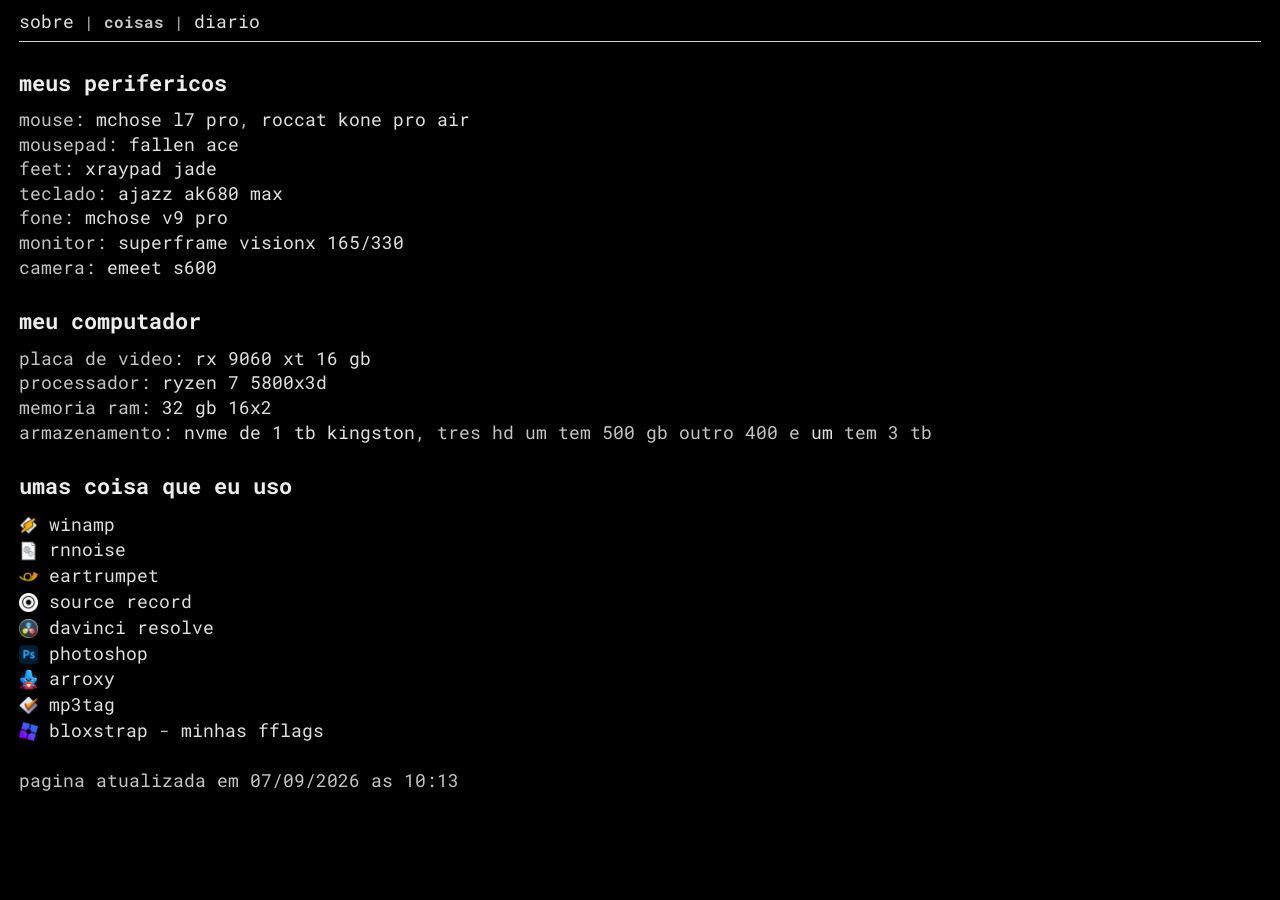
==== coisas.html @ 206d29ff "Add files via upload" ====
<!DOCTYPE html>
<html lang="pt-BR">
<head>
	<link rel="icon" type="image/png" href="assets/img/icone.png">
	<meta charset="UTF-8">
	<meta name="viewport" content="width=device-width, initial-scale=1.0">
	<title>nependa</title>
	<link rel="preconnect" href="https://fonts.googleapis.com">
	<link rel="preconnect" href="https://fonts.gstatic.com" crossorigin>
	<link href="https://fonts.googleapis.com/css2?family=Roboto+Mono&display=swap" rel="stylesheet">

	<link rel="stylesheet" href="css/style.css">

</head>
<body>

  <div class="header">
    <div class="header-nav">
		<a href="index.html">sobre</a> | <span class="active">coisas</span> | <a href="diario.html">diario</a>
    </div>
    <hr>
  </div>

	<h2>meus perifericos</h2>
	<ul>
		<li>mouse: <a href="https://a.aliexpress.com/_m0v0VsT" target="_blank" rel="noopener noreferrer">mchose l7 pro</a>, <a href="https://www.google.com/search?q=roccat+kone+pro+air&ie=UTF-8" target="_blank" rel="noopener noreferrer">roccat kone pro air</a></li>
		<li>mousepad: <a href="https://www.fallenstore.com.br/mousepad-gamer-fallen-ace" target="_blank" rel="noopener noreferrer">fallen ace</a></li>
		<li>feet: <a href="https://a.aliexpress.com/_mtojEkT" target="_blank" rel="noopener noreferrer">xraypad jade</a></li>
		<li>teclado: <a href="https://a.aliexpress.com/_m05Ab7v" target="_blank" rel="noopener noreferrer">ajazz ak680 max</a></li>
		<li>fone: <a href="https://www.mchose.store/products/mchose-v9-series-wireless-gaming-headset?variant=49495156752679" target="_blank" rel="noopener noreferrer">mchose v9 pro</a></li>
		<li>monitor: <a href="https://www.terabyteshop.com.br/produto/38306/monitor-gamer-superframe-visionx-27-pol-dual-mode-4k-ultra-hd-165hz-full-hd-330hz-fast-ips-05ms-hdr-freesync-hdmidp-sfvxfb-27330-dm-pro" target="_blank" rel="noopener noreferrer">superframe visionx 165/330</a></li>
		<li>camera: <a href="https://emeet.com/pt-br/products/webcam-s600" target="_blank" rel="noopener noreferrer">emeet s600</a></li>
	</ul>

	<h2>meu computador</h2>
	<ul>
		<li>placa de video: <a href="https://www.sapphiretech.com/en/consumer/pulse-radeon-rx-9060-xt-16g-gddr6" target="_blank" rel="noopener noreferrer">rx 9060 xt 16 gb</a></li>
		<li>processador: <a href="https://share.google/g8aUFbjJlKLf8BW61" target="_blank" rel="noopener noreferrer">ryzen 7 5800x3d</a></li>
		<li>memoria ram: <a href="https://www.kabum.com.br/produto/483855/memoria-ram-kbm-gaming-16gb-3200-mhz-ddr4-cl22-preto-kgrm32001622pt" target="_blank" rel="noopener noreferrer">32 gb 16x2</a></li>
		<li>armazenamento: <a href="https://www.mercadolivre.com.br/ssd-nvme-m2-kingston-1tb-nvme-pcie-40/up/MLBU3952562651?pdp_filters=item_id%3AMLB6754721858&matt_tool=38524122#origin=share&sid=share&wid=MLB6754721858&action=copy" target="_blank" rel="noopener noreferrer">nvme de 1 tb kingston</a>, tres hd um tem 500 gb outro 400 e <a href="https://www.google.com/search?q=Hitachi+HUS724030ALE641+%28P8JLXEUW%29&ie=UTF-8" target="_blank" rel="noopener noreferrer">um</a> tem 3 tb</li>
	</ul>

  <h2>umas coisa que eu uso</h2>
  <ul>
    <li><img src="assets/img/winamp.png" style="width: auto; height: 1.2rem; position: relative; top: 4px;"> <a href="https://skins.webamp.org/" target="_blank" rel="noopener noreferrer">winamp</a></li>
	<li><img src="assets/img/rnnoise.png" style="width: auto; height: 1.2rem; position: relative; top: 4px;"> <a href="https://github.com/xiph/rnnoise" target="_blank" rel="noopener noreferrer">rnnoise</a></li>
	<li><img src="assets/img/eartrumpet.png" style="width: auto; height: 1.2rem; position: relative; top: 4px;"> <a href="https://eartrumpet.app/" target="_blank" rel="noopener noreferrer">eartrumpet</a></li>
	<li><img src="assets/img/sourcerecord.png" style="width: auto; height: 1.2rem; position: relative; top: 4px;"> <a href="https://obsproject.com/forum/resources/source-record.1285/" target="_blank" rel="noopener noreferrer">source record</a></li>
	<li><img src="assets/img/davinci.png" style="width: auto; height: 1.2rem; position: relative; top: 4px;"> <a href="https://www.blackmagicdesign.com/products/davinciresolve" target="_blank" rel="noopener noreferrer">davinci resolve</a></li>
	<li><img src="assets/img/photoshop.png" style="width: auto; height: 1.2rem; position: relative; top: 4px;"> <a href="https://www.adobe.com/products/photoshop.html" target="_blank" rel="noopener noreferrer">photoshop</a></li>
	<li><img src="assets/img/arroxy.png" style="width: auto; height: 1.2rem; position: relative; top: 4px;"> <a href="https://github.com/nooptr/arroxy" target="_blank" rel="noopener noreferrer">arroxy</a></li>
	<li><img src="assets/img/mp3tag.png" style="width: auto; height: 1.2rem; position: relative; top: 4px;"> <a href="https://mp3tag.en.softonic.com/" target="_blank" rel="noopener noreferrer">mp3tag</a></li>
	<li><img src="assets/img/bloxstrap.png" style="width: auto; height: 1.2rem; position: relative; top: 4px;"> <a href="https://github.com/bloxstraplabs/bloxstrap/" target="_blank" rel="noopener noreferrer">bloxstrap</a> - <a href="https://pastebin.com/R7Rfkdvi" target="_blank" rel="noopener noreferrer">minhas fflags</a></li>
  
  <!--
	<li><img src="assets/img/ffmpeg.png" style="width: auto; height: 1.2rem; position: relative; top: 4px;"> <a href="https://en.wikipedia.org/wiki/FFmpeg" target="_blank" rel="noopener noreferrer">ffmpeg</a></li>
	<li><img src="assets/img/equalizerapo.png" style="width: auto; height: 1.2rem; position: relative; top: 4px;"> <a href="https://sourceforge.net/projects/equalizerapo/" target="_blank" rel="noopener noreferrer">equalizer apo</a></li>
	<li><img src="assets/img/obsstudio.png" style="width: auto; height: 1.2rem; position: relative; top: 4px;"> <a href="https://obsproject.com/" target="_blank" rel="noopener noreferrer">obs studio</a></li>
	<li><img src="assets/img/notepad++.png" style="width: auto; height: 1.2rem; position: relative; top: 4px;"> <a href="https://notepad-plus-plus.org/" target="_blank" rel="noopener noreferrer">notepad++</a></li>
	<li><img src="assets/img/vlc.png" style="width: auto; height: 1.2rem; position: relative; top: 4px;"> <a href="https://www.videolan.org/vlc/" target="_blank" rel="noopener noreferrer">vlc</a></li>
	<li><img src="assets/img/honeyview.png" style="width: auto; height: 1.2rem; position: relative; top: 4px;"> <a href="https://www.bandisoft.com/honeyview/" target="_blank" rel="noopener noreferrer">honeyview</a></li>
	<li><img src="assets/img/everything.png" style="width: auto; height: 1.2rem; position: relative; top: 4px;"> <a href="https://www.voidtools.com/" target="_blank" rel="noopener noreferrer">everything</a></li>
	<li><img src="assets/img/spacesniffer.png" style="width: auto; height: 1.2rem; position: relative; top: 4px;"> <a href="https://space-sniffer.com/" target="_blank" rel="noopener noreferrer">spacesniffer</a></li>
	<li><img src="assets/img/windows10.png" style="width: auto; height: 1.2rem; position: relative; top: 4px;"> <a href="https://en.wikipedia.org/wiki/Windows_10" target="_blank" rel="noopener noreferrer">windows 10</a></li>
	<li><img src="assets/img/archlinux.png" style="width: auto; height: 1.2rem; position: relative; top: 4px;"> <a href="https://archlinux.org/" target="_blank" rel="noopener noreferrer">arch</a></li>
	<li><img src="assets/img/bspwm.png" style="width: auto; height: 1.2rem; position: relative; top: 4px;"> <a href="https://github.com/baskerville/bspwm" target="_blank" rel="noopener noreferrer">bspwm</a></li >
	<li><img src="assets/img/ventoy.png" style="width: auto; height: 1.2rem; position: relative; top: 4px;"> <a href="https://www.ventoy.net/" target="_blank" rel="noopener noreferrer">ventoy</a></li>
	<li><img src="assets/img/brave.png" style="width: auto; height: 1.2rem; position: relative; top: 4px;"> <a href="https://brave.com/" target="_blank" rel="noopener noreferrer">brave</a></li>
	<li><img src="assets/img/duckduckgo.png" style="width: auto; height: 1.2rem; position: relative; top: 4px;"> <a href="https://duckduckgo.com/" target="_blank" rel="noopener noreferrer">duckduckgo</a></li>
	<li><img src="assets/img/gemini.png" style="width: auto; height: 1.2rem; position: relative; top: 4px;"> <a href="https://gemini.google.com/app" target="_blank" rel="noopener noreferrer">gemini</a></li>
	<li><img src="assets/img/virustotal.png" style="width: auto; height: 1.2rem; position: relative; top: 4px;"> <a href="https://www.virustotal.com/gui/home/upload" target="_blank" rel="noopener noreferrer">virustotal</a></li>
	<li><img src="assets/img/qbittorrent.png" style="width: auto; height: 1.2rem; position: relative; top: 4px;"> <a href="https://skins.webamp.org/" target="_blank" rel="noopener noreferrer">qbittorrent</a></li>
	<li><img src="assets/img/tpb.png" style="width: auto; height: 1.2rem; position: relative; top: 4px;"> <a href="https://tpb.party/" target="_blank" rel="noopener noreferrer">tpb</a> (aqueles que sabem papai)</li>
  </ul>

	-->
  <br>
  <p>pagina atualizada em 07/09/2026 as 10:13</p>

</body>
</html>
---- css/style.css ----
body {
      background-color: #000000;
      color: #C4C4C4;
      font-family: 'Roboto Mono', monospace;
      margin: 10px auto;
      padding: 0 19px;
      line-height: 1.4;
    }
    a {
      color: #E0E0E0;
      text-decoration: none;
      font-size: 1.1rem;
    }
    a:hover {
      opacity: 0.8;
    }
    .header-nav a {
      text-decoration: none;
    }
    .header {
      margin-bottom: 20px;
    }
    .header-nav {
      margin-bottom: 6px;
    }
    .active {
      font-weight: bold;
    }
    hr {
      border: none;
      border-top: 1px solid #d1d1d1;
      margin: 0;
    }
	p {
      margin-top: 0px;
      margin-bottom: 10px;
      font-size: 1.1rem;
    }
    h2 {
	  color: #EDEDED;
      font-size: 1.4rem;
      font-weight: bold;
      margin-top: 25px;
      margin-bottom: 10px;
    }
    ul {
      list-style-type: none;
      padding-left: 0;
      margin: 0;
      font-size: 1.1rem;
    }
    li {
      margin-bottom: 0px;
    }
    .date {
      margin-bottom: 20px;
    }
    .socials {
      margin-bottom: 0px;
	  margin-top: 30px;
	  font-weight: bold;
    }
    audio {
      width: 100%;
      max-width: 400px;
      height: 40px;
      filter: invert(0.9) hue-rotate(180deg); /* Dark mode style for the default player */
    }
	
.post-title-row {
  display: flex;
  justify-content: space-between;
  align-items: center;
  margin-top: 25px;
  margin-bottom: 10px;
}

.post-title-row h2 {
  margin: 0; /* Prevents heading height from pushing elements down */
}

.date {
  font-weight: normal;
}
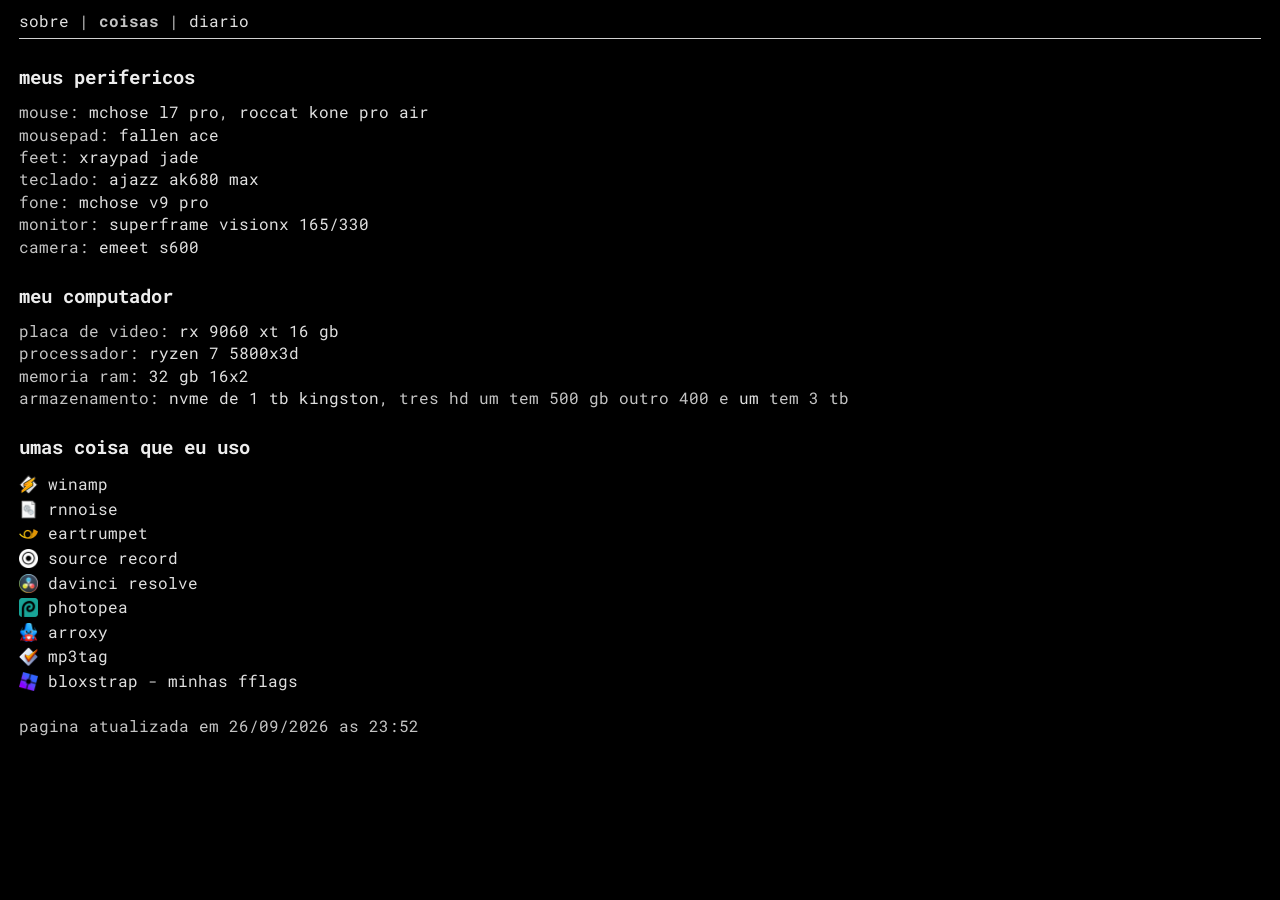
==== commit f1c8a49f: "Add files via upload" ====
--- a/coisas.html
+++ b/coisas.html
@@ -34,8 +34,8 @@
 
 	<h2>meu computador</h2>
 	<ul>
-		<li>placa de video: <a href="https://www.sapphiretech.com/en/consumer/pulse-radeon-rx-9060-xt-16g-gddr6" target="_blank" rel="noopener noreferrer">rx 9060 xt 16 gb</a></li>
-		<li>processador: <a href="https://share.google/g8aUFbjJlKLf8BW61" target="_blank" rel="noopener noreferrer">ryzen 7 5800x3d</a></li>
+		<li>placa de video: <a href="https://www.kabum.com.br/produto/875347" target="_blank" rel="noopener noreferrer">rx 9060 xt 16 gb</a></li>
+		<li>processador: <a href="https://www.kabum.com.br/produto/1053828" target="_blank" rel="noopener noreferrer">ryzen 7 5800x3d</a></li>
 		<li>memoria ram: <a href="https://www.kabum.com.br/produto/483855/memoria-ram-kbm-gaming-16gb-3200-mhz-ddr4-cl22-preto-kgrm32001622pt" target="_blank" rel="noopener noreferrer">32 gb 16x2</a></li>
 		<li>armazenamento: <a href="https://www.mercadolivre.com.br/ssd-nvme-m2-kingston-1tb-nvme-pcie-40/up/MLBU3952562651?pdp_filters=item_id%3AMLB6754721858&matt_tool=38524122#origin=share&sid=share&wid=MLB6754721858&action=copy" target="_blank" rel="noopener noreferrer">nvme de 1 tb kingston</a>, tres hd um tem 500 gb outro 400 e <a href="https://www.google.com/search?q=Hitachi+HUS724030ALE641+%28P8JLXEUW%29&ie=UTF-8" target="_blank" rel="noopener noreferrer">um</a> tem 3 tb</li>
 	</ul>
@@ -47,7 +47,7 @@
 	<li><img src="assets/img/eartrumpet.png" style="width: auto; height: 1.2rem; position: relative; top: 4px;"> <a href="https://eartrumpet.app/" target="_blank" rel="noopener noreferrer">eartrumpet</a></li>
 	<li><img src="assets/img/sourcerecord.png" style="width: auto; height: 1.2rem; position: relative; top: 4px;"> <a href="https://obsproject.com/forum/resources/source-record.1285/" target="_blank" rel="noopener noreferrer">source record</a></li>
 	<li><img src="assets/img/davinci.png" style="width: auto; height: 1.2rem; position: relative; top: 4px;"> <a href="https://www.blackmagicdesign.com/products/davinciresolve" target="_blank" rel="noopener noreferrer">davinci resolve</a></li>
-	<li><img src="assets/img/photoshop.png" style="width: auto; height: 1.2rem; position: relative; top: 4px;"> <a href="https://www.adobe.com/products/photoshop.html" target="_blank" rel="noopener noreferrer">photoshop</a></li>
+	<li><img src="assets/img/photopea.png" style="width: auto; height: 1.2rem; position: relative; top: 4px;"> <a href="https://www.photopea.com/" target="_blank" rel="noopener noreferrer">photopea</a></li>
 	<li><img src="assets/img/arroxy.png" style="width: auto; height: 1.2rem; position: relative; top: 4px;"> <a href="https://github.com/nooptr/arroxy" target="_blank" rel="noopener noreferrer">arroxy</a></li>
 	<li><img src="assets/img/mp3tag.png" style="width: auto; height: 1.2rem; position: relative; top: 4px;"> <a href="https://mp3tag.en.softonic.com/" target="_blank" rel="noopener noreferrer">mp3tag</a></li>
 	<li><img src="assets/img/bloxstrap.png" style="width: auto; height: 1.2rem; position: relative; top: 4px;"> <a href="https://github.com/bloxstraplabs/bloxstrap/" target="_blank" rel="noopener noreferrer">bloxstrap</a> - <a href="https://pastebin.com/R7Rfkdvi" target="_blank" rel="noopener noreferrer">minhas fflags</a></li>
@@ -75,7 +75,7 @@
 
 	-->
   <br>
-  <p>pagina atualizada em 07/09/2026 as 10:13</p>
+  <p>pagina atualizada em 26/09/2026 as 23:52</p>
 
 </body>
 </html>
--- a/css/style.css
+++ b/css/style.css
@@ -10,7 +10,7 @@
     a {
       color: #E0E0E0;
       text-decoration: none;
-      font-size: 1.1rem;
+      font-size: 1rem;
     }
     a:hover {
       opacity: 0.8;
@@ -35,11 +35,11 @@
 	p {
       margin-top: 0px;
       margin-bottom: 10px;
-      font-size: 1.1rem;
+      font-size: 1rem;
     }
     h2 {
 	  color: #EDEDED;
-      font-size: 1.4rem;
+      font-size: 1.2rem;
       font-weight: bold;
       margin-top: 25px;
       margin-bottom: 10px;
@@ -48,7 +48,7 @@
       list-style-type: none;
       padding-left: 0;
       margin: 0;
-      font-size: 1.1rem;
+      font-size: 1rem;
     }
     li {
       margin-bottom: 0px;
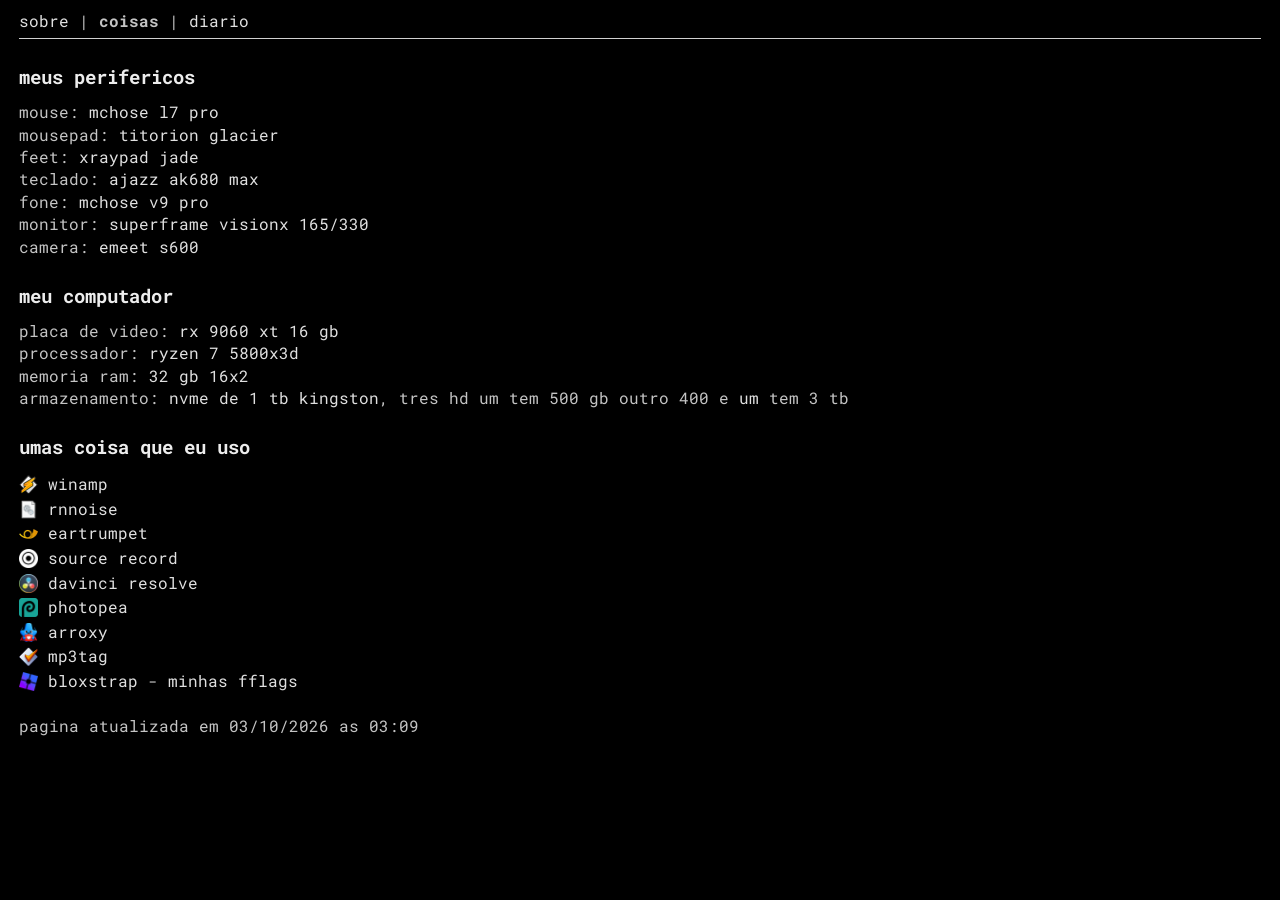
==== commit 1c28c146: "Add files via upload" ====
--- a/coisas.html
+++ b/coisas.html
@@ -23,11 +23,11 @@
 
 	<h2>meus perifericos</h2>
 	<ul>
-		<li>mouse: <a href="https://a.aliexpress.com/_m0v0VsT" target="_blank" rel="noopener noreferrer">mchose l7 pro</a>, <a href="https://www.google.com/search?q=roccat+kone+pro+air&ie=UTF-8" target="_blank" rel="noopener noreferrer">roccat kone pro air</a></li>
-		<li>mousepad: <a href="https://www.fallenstore.com.br/mousepad-gamer-fallen-ace" target="_blank" rel="noopener noreferrer">fallen ace</a></li>
-		<li>feet: <a href="https://a.aliexpress.com/_mtojEkT" target="_blank" rel="noopener noreferrer">xraypad jade</a></li>
-		<li>teclado: <a href="https://a.aliexpress.com/_m05Ab7v" target="_blank" rel="noopener noreferrer">ajazz ak680 max</a></li>
-		<li>fone: <a href="https://www.mchose.store/products/mchose-v9-series-wireless-gaming-headset?variant=49495156752679" target="_blank" rel="noopener noreferrer">mchose v9 pro</a></li>
+		<li>mouse: <a href="https://www.mchose.store/products/mchose-l7-series-ultra-lightweight-wireless-gaming-mouse" target="_blank" rel="noopener noreferrer">mchose l7 pro</a></li>
+		<li>mousepad: <a href="https://titorion.com.br/collections/vidro-glacier" target="_blank" rel="noopener noreferrer">titorion glacier</a></li>
+		<li>feet: <a href="https://shop.x-raypad.com/product-category/x-ray-gaming-mouse-pads/mouse-feet/speed-jade-series/jade-skates/" target="_blank" rel="noopener noreferrer">xraypad jade</a></li>
+		<li>teclado: <a href="https://ajazzbrand.com/products/ajazz-ak680-max-he-keyboard" target="_blank" rel="noopener noreferrer">ajazz ak680 max</a></li>
+		<li>fone: <a href="https://www.mchose.store/products/mchose-v9-series-wireless-gaming-headset" target="_blank" rel="noopener noreferrer">mchose v9 pro</a></li>
 		<li>monitor: <a href="https://www.terabyteshop.com.br/produto/38306/monitor-gamer-superframe-visionx-27-pol-dual-mode-4k-ultra-hd-165hz-full-hd-330hz-fast-ips-05ms-hdr-freesync-hdmidp-sfvxfb-27330-dm-pro" target="_blank" rel="noopener noreferrer">superframe visionx 165/330</a></li>
 		<li>camera: <a href="https://emeet.com/pt-br/products/webcam-s600" target="_blank" rel="noopener noreferrer">emeet s600</a></li>
 	</ul>
@@ -75,7 +75,7 @@
 
 	-->
   <br>
-  <p>pagina atualizada em 26/09/2026 as 23:52</p>
+  <p>pagina atualizada em 03/10/2026 as 03:09</p>
 
 </body>
 </html>
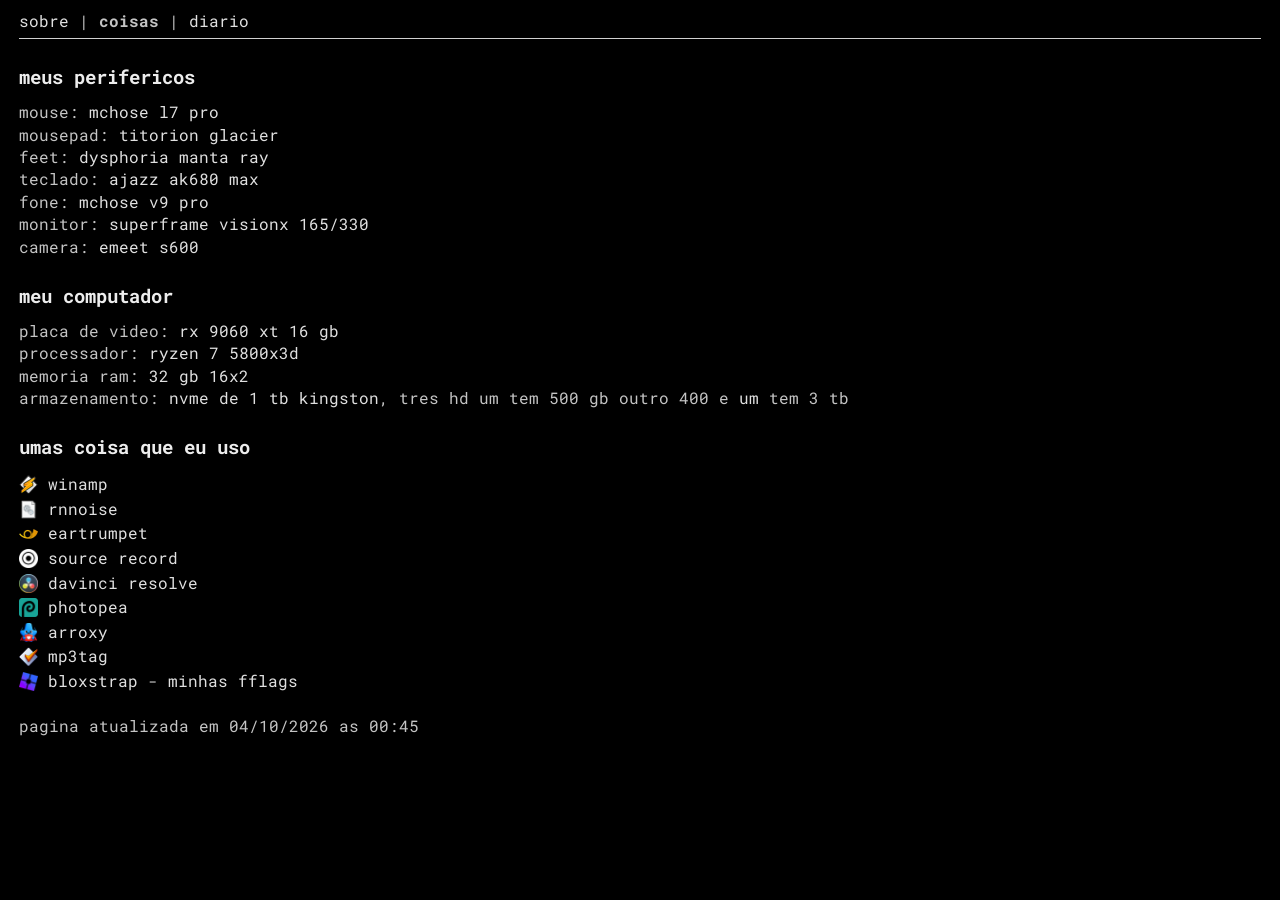
==== commit c9c5d059: "Add files via upload" ====
--- a/coisas.html
+++ b/coisas.html
@@ -25,7 +25,7 @@
 	<ul>
 		<li>mouse: <a href="https://www.mchose.store/products/mchose-l7-series-ultra-lightweight-wireless-gaming-mouse" target="_blank" rel="noopener noreferrer">mchose l7 pro</a></li>
 		<li>mousepad: <a href="https://titorion.com.br/collections/vidro-glacier" target="_blank" rel="noopener noreferrer">titorion glacier</a></li>
-		<li>feet: <a href="https://shop.x-raypad.com/product-category/x-ray-gaming-mouse-pads/mouse-feet/speed-jade-series/jade-skates/" target="_blank" rel="noopener noreferrer">xraypad jade</a></li>
+		<li>feet: <a href="https://pt.aliexpress.com/item/1005010751678938.html?gatewayAdapt=glo2bra" target="_blank" rel="noopener noreferrer">dysphoria manta ray</a></li>
 		<li>teclado: <a href="https://ajazzbrand.com/products/ajazz-ak680-max-he-keyboard" target="_blank" rel="noopener noreferrer">ajazz ak680 max</a></li>
 		<li>fone: <a href="https://www.mchose.store/products/mchose-v9-series-wireless-gaming-headset" target="_blank" rel="noopener noreferrer">mchose v9 pro</a></li>
 		<li>monitor: <a href="https://www.terabyteshop.com.br/produto/38306/monitor-gamer-superframe-visionx-27-pol-dual-mode-4k-ultra-hd-165hz-full-hd-330hz-fast-ips-05ms-hdr-freesync-hdmidp-sfvxfb-27330-dm-pro" target="_blank" rel="noopener noreferrer">superframe visionx 165/330</a></li>
@@ -75,7 +75,7 @@
 
 	-->
   <br>
-  <p>pagina atualizada em 03/10/2026 as 03:09</p>
+  <p>pagina atualizada em 04/10/2026 as 00:45</p>
 
 </body>
 </html>
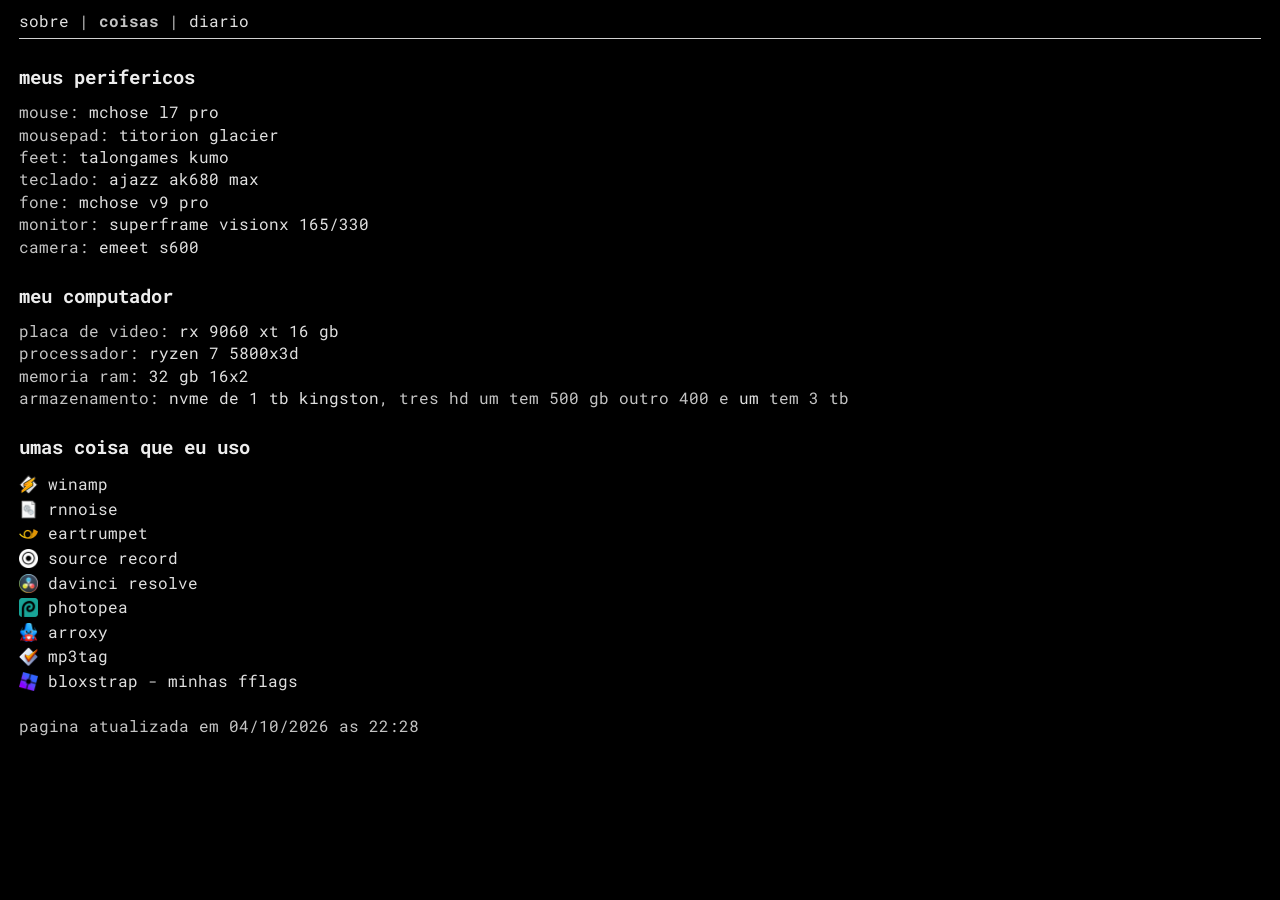
==== commit b7ac317a: "Add files via upload" ====
--- a/coisas.html
+++ b/coisas.html
@@ -25,7 +25,7 @@
 	<ul>
 		<li>mouse: <a href="https://www.mchose.store/products/mchose-l7-series-ultra-lightweight-wireless-gaming-mouse" target="_blank" rel="noopener noreferrer">mchose l7 pro</a></li>
 		<li>mousepad: <a href="https://titorion.com.br/collections/vidro-glacier" target="_blank" rel="noopener noreferrer">titorion glacier</a></li>
-		<li>feet: <a href="https://pt.aliexpress.com/item/1005010751678938.html?gatewayAdapt=glo2bra" target="_blank" rel="noopener noreferrer">dysphoria manta ray</a></li>
+		<li>feet: <a href="https://pt.aliexpress.com/item/1005009344465477.html?gatewayAdapt=glo2bra" target="_blank" rel="noopener noreferrer">talongames kumo</a></li>
 		<li>teclado: <a href="https://ajazzbrand.com/products/ajazz-ak680-max-he-keyboard" target="_blank" rel="noopener noreferrer">ajazz ak680 max</a></li>
 		<li>fone: <a href="https://www.mchose.store/products/mchose-v9-series-wireless-gaming-headset" target="_blank" rel="noopener noreferrer">mchose v9 pro</a></li>
 		<li>monitor: <a href="https://www.terabyteshop.com.br/produto/38306/monitor-gamer-superframe-visionx-27-pol-dual-mode-4k-ultra-hd-165hz-full-hd-330hz-fast-ips-05ms-hdr-freesync-hdmidp-sfvxfb-27330-dm-pro" target="_blank" rel="noopener noreferrer">superframe visionx 165/330</a></li>
@@ -75,7 +75,7 @@
 
 	-->
   <br>
-  <p>pagina atualizada em 04/10/2026 as 00:45</p>
+  <p>pagina atualizada em 04/10/2026 as 22:28</p>
 
 </body>
 </html>
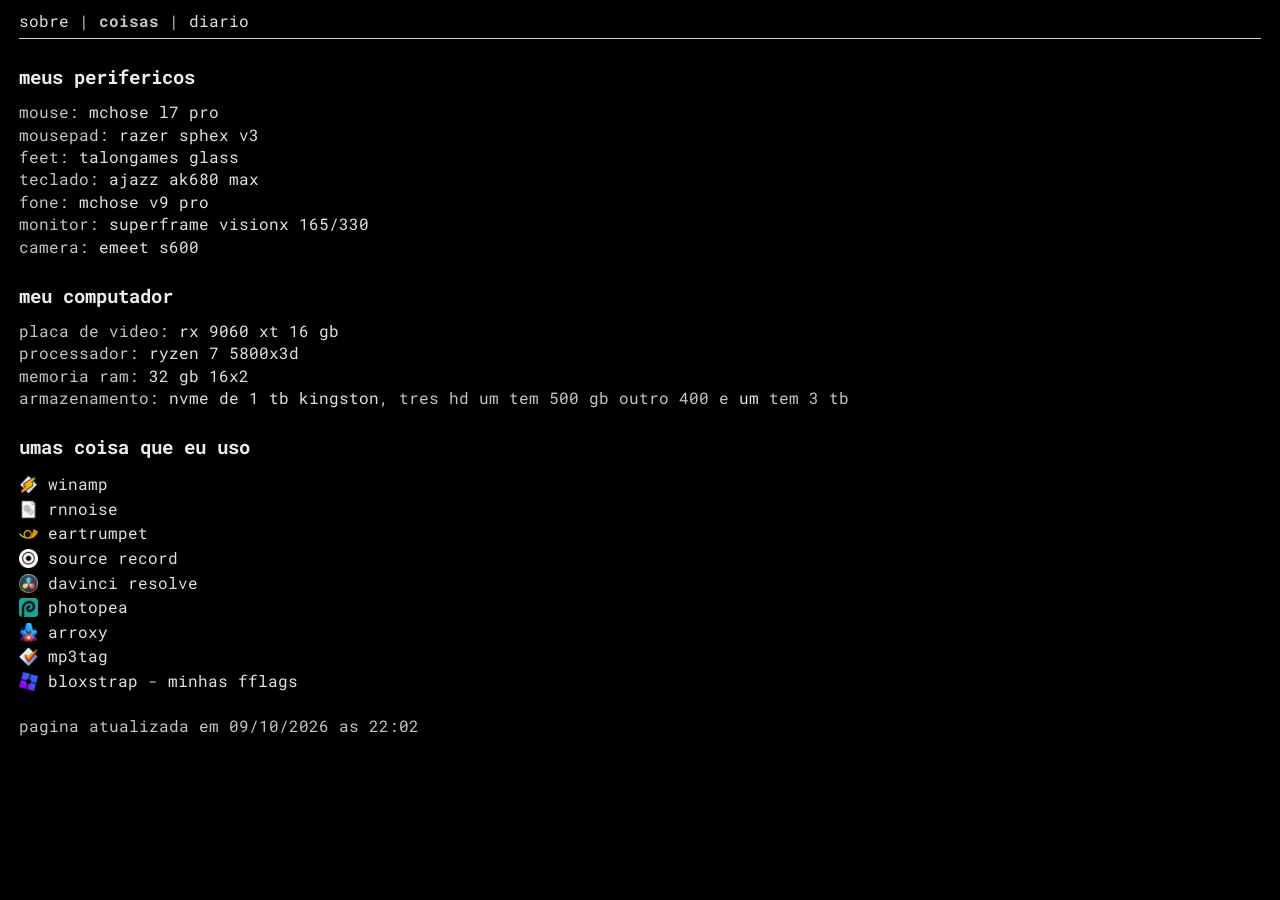
==== commit 0abf8b89: "Add files via upload" ====
--- a/coisas.html
+++ b/coisas.html
@@ -23,13 +23,13 @@
 
 	<h2>meus perifericos</h2>
 	<ul>
-		<li>mouse: <a href="https://www.mchose.store/products/mchose-l7-series-ultra-lightweight-wireless-gaming-mouse" target="_blank" rel="noopener noreferrer">mchose l7 pro</a></li>
-		<li>mousepad: <a href="https://titorion.com.br/collections/vidro-glacier" target="_blank" rel="noopener noreferrer">titorion glacier</a></li>
-		<li>feet: <a href="https://pt.aliexpress.com/item/1005009344465477.html?gatewayAdapt=glo2bra" target="_blank" rel="noopener noreferrer">talongames kumo</a></li>
-		<li>teclado: <a href="https://ajazzbrand.com/products/ajazz-ak680-max-he-keyboard" target="_blank" rel="noopener noreferrer">ajazz ak680 max</a></li>
-		<li>fone: <a href="https://www.mchose.store/products/mchose-v9-series-wireless-gaming-headset" target="_blank" rel="noopener noreferrer">mchose v9 pro</a></li>
+		<li>mouse: <a href="https://a.aliexpress.com/_mNQptrz" target="_blank" rel="noopener noreferrer">mchose l7 pro</a></li>
+		<li>mousepad: <a href="https://a.co/d/03I1vKX2" target="_blank" rel="noopener noreferrer">razer sphex v3</a></li>
+		<li>feet: <a href="https://a.aliexpress.com/_mq5kW8L" target="_blank" rel="noopener noreferrer">talongames glass</a></li>
+		<li>teclado: <a href="https://a.aliexpress.com/_mKCy2mR" target="_blank" rel="noopener noreferrer">ajazz ak680 max</a></li>
+		<li>fone: <a href="https://a.aliexpress.com/_mP4PKsF" target="_blank" rel="noopener noreferrer">mchose v9 pro</a></li>
 		<li>monitor: <a href="https://www.terabyteshop.com.br/produto/38306/monitor-gamer-superframe-visionx-27-pol-dual-mode-4k-ultra-hd-165hz-full-hd-330hz-fast-ips-05ms-hdr-freesync-hdmidp-sfvxfb-27330-dm-pro" target="_blank" rel="noopener noreferrer">superframe visionx 165/330</a></li>
-		<li>camera: <a href="https://emeet.com/pt-br/products/webcam-s600" target="_blank" rel="noopener noreferrer">emeet s600</a></li>
+		<li>camera: <a href="https://a.aliexpress.com/_mOAEYEf" target="_blank" rel="noopener noreferrer">emeet s600</a></li>
 	</ul>
 
 	<h2>meu computador</h2>
@@ -75,7 +75,7 @@
 
 	-->
   <br>
-  <p>pagina atualizada em 04/10/2026 as 22:28</p>
+  <p>pagina atualizada em 09/10/2026 as 22:02</p>
 
 </body>
 </html>
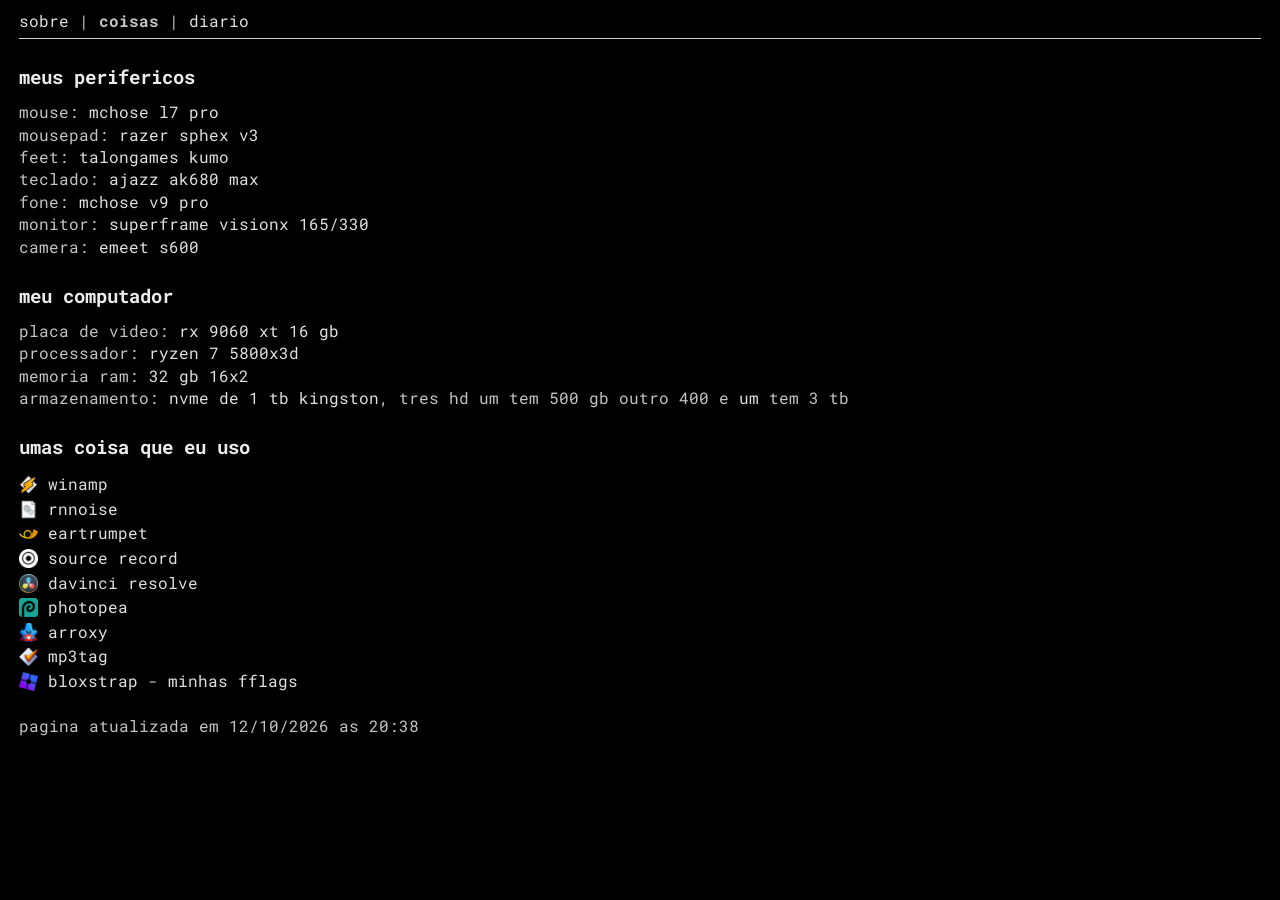
==== commit 40f830d4: "Add files via upload" ====
--- a/coisas.html
+++ b/coisas.html
@@ -25,7 +25,7 @@
 	<ul>
 		<li>mouse: <a href="https://a.aliexpress.com/_mNQptrz" target="_blank" rel="noopener noreferrer">mchose l7 pro</a></li>
 		<li>mousepad: <a href="https://a.co/d/03I1vKX2" target="_blank" rel="noopener noreferrer">razer sphex v3</a></li>
-		<li>feet: <a href="https://a.aliexpress.com/_mq5kW8L" target="_blank" rel="noopener noreferrer">talongames glass</a></li>
+		<li>feet: <a href="https://a.aliexpress.com/_mLMntb9" target="_blank" rel="noopener noreferrer">talongames kumo</a></li>
 		<li>teclado: <a href="https://a.aliexpress.com/_mKCy2mR" target="_blank" rel="noopener noreferrer">ajazz ak680 max</a></li>
 		<li>fone: <a href="https://a.aliexpress.com/_mP4PKsF" target="_blank" rel="noopener noreferrer">mchose v9 pro</a></li>
 		<li>monitor: <a href="https://www.terabyteshop.com.br/produto/38306/monitor-gamer-superframe-visionx-27-pol-dual-mode-4k-ultra-hd-165hz-full-hd-330hz-fast-ips-05ms-hdr-freesync-hdmidp-sfvxfb-27330-dm-pro" target="_blank" rel="noopener noreferrer">superframe visionx 165/330</a></li>
@@ -75,7 +75,7 @@
 
 	-->
   <br>
-  <p>pagina atualizada em 09/10/2026 as 22:02</p>
+  <p>pagina atualizada em 12/10/2026 as 20:38</p>
 
 </body>
 </html>
